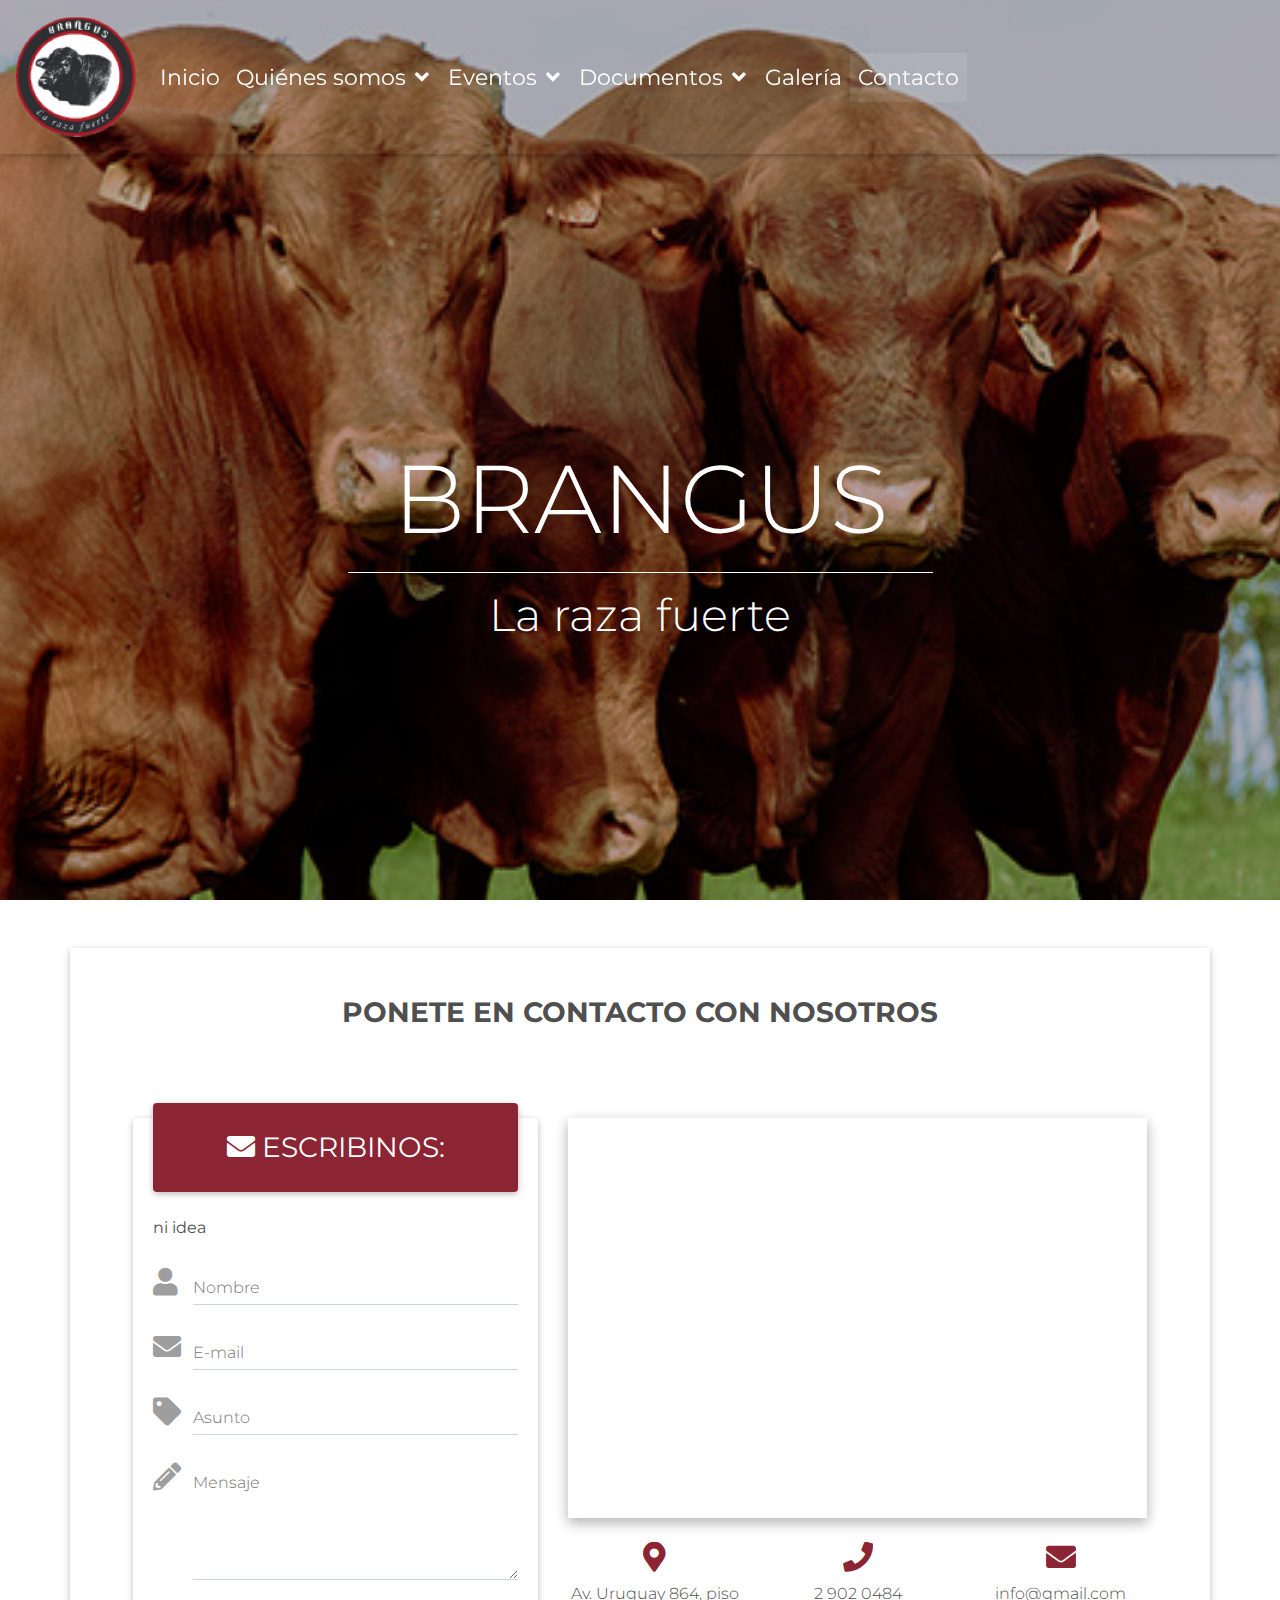
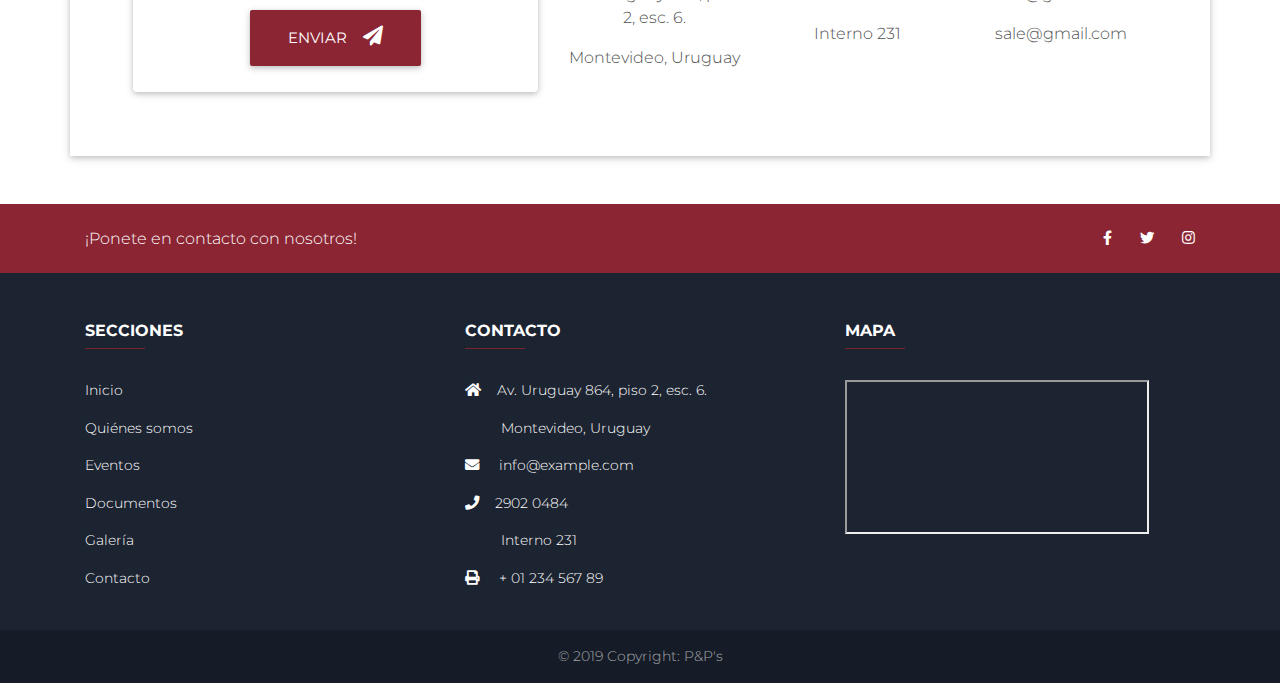
==== contact.html @ 7762d4b6 "hola no pude" ====
<!DOCTYPE html>
<html lang="en">

<head>
    <meta charset="utf-8">
    <meta name="viewport" content="width=device-width, initial-scale=1, shrink-to-fit=no">
    <meta http-equiv="x-ua-compatible" content="ie=edge">
    <link rel="shortcut icon" href="img/logo.png" />
    <title>Brangus | Contacto</title>

    <!-- Font Awesome -->
    <link rel="stylesheet" href="https://use.fontawesome.com/releases/v5.8.2/css/all.css">

    <!-- Bootstrap core CSS -->
    <link href="css/bootstrap.min.css" rel="stylesheet">

    <!-- Material Design Bootstrap -->
    <link href="css/mdb.min.css" rel="stylesheet">

    <!-- fonts -->
    <link
        href="https://fonts.googleapis.com/css?family=Montserrat:300,300i,400,400i,500,500i,600,600i,700,700i,800,800i,900,900i&display=swap"
        rel="stylesheet">

    <!-- Your custom styles (optional) -->
    <link href="css/style.css" rel="stylesheet">
</head>

<body style="font-family: 'Montserrat', sans-serif;">

    <!--Main Navigation-->
    <header>
        <nav class="navbar fixed-top navbar-expand-lg navbar-dark scrolling-navbar" style="font-size: 22px;">
            <a class="navbar-brand" href="index.html">
                <div id="logo-img" alt="Logo image"></div>
            </a>
            <button class="navbar-toggler first-button" type="button" data-toggle="collapse"
                data-target="#navbarSupportedContent" aria-controls="navbarSupportedContent" aria-expanded="false"
                aria-label="Toggle navigation">
                <div class="animated-icon1"><span></span><span></span><span></span></div>
            </button>

            <div class="collapse navbar-collapse" id="navbarSupportedContent">
                <ul class="navbar-nav mr-auto">
                    <li class="nav-item">
                        <a class="nav-link" href="index.html">Inicio<span class="sr-only">(current)</span></a>
                    </li>
                    <li class="nav-item dropdown mega-dropdown">
                        <a class="nav-link arrow-r" id="navbarDropdownMenuLink" data-toggle="dropdown"
                            aria-haspopup="false" aria-expanded="false">Quiénes somos
                            <i class="fas fa-angle-down rotate-icon"></i>
                        </a>
                        <div id="submenu" class="dropdown-menu dropdown-menu-left"
                            aria-labelledby="navbarDropdownMenuLink">
                            <a class="dropdown-item" href="nosotros.html#laraza">La raza</a>
                            <a class="dropdown-item" href="nosotros.html#directiva">Comisión directiva</a>
                            <a class="dropdown-item" href="nosotros.html#socios">Socios</a>
                        </div>
                    </li>
                    <li class="nav-item dropdown mega-dropdown">
                        <a class="nav-link arrow-r" id="navbarDropdownMenuLink" data-toggle="dropdown"
                            aria-haspopup="false" aria-expanded="false">Eventos
                            <i class="fas fa-angle-down rotate-icon"></i>
                        </a>
                        <div id="submenu" class="dropdown-menu dropdown-menu-left"
                            aria-labelledby="navbarDropdownMenuLink">
                            <a class="dropdown-item" href="eventos.html#exposiciones">Exposiciones</a>
                            <a class="dropdown-item" href="eventos.html#exposicionNacional">Exposición Nacional</a>
                            <a class="dropdown-item" href="eventos.html#expoPrado">Expo Prado</a>
                            <a class="dropdown-item" href="eventos.html#remates">Remates</a>
                        </div>
                    </li>
                    <li class="nav-item dropdown mega-dropdown">
                        <a class="nav-link arrow-r" id="navbarDropdownMenuLink" data-toggle="dropdown"
                            aria-haspopup="false" aria-expanded="false">Documentos
                            <i class="fas fa-angle-down rotate-icon"></i>
                        </a>
                        <div id="submenu" class="dropdown-menu dropdown-menu-left"
                            aria-labelledby="navbarDropdownMenuLink">
                            <a class="dropdown-item" href="documentos.html#reglamentos">Reglamentos</a>
                            <a class="dropdown-item" href="documentos.html#planillas">Planillas Deps</a>
                            <a class="dropdown-item" href="documentos.html#articulos">Artículos de interés</a>
                        </div>
                    </li>
                    <li class="nav-item">
                        <a class="nav-link" href="galeria.html">Galería</a>
                    </li>
                    <li class="nav-item active">
                        <a class="nav-link" href="contact.html#contacto">Contacto</a>
                    </li>

                </ul>
            </div>
        </nav>

        <div class="view intro-2">
            <div class="full-bg-img">
                <div class="mask rgba-black-light flex-center">
                    <div class="container text-center white-text wow fadeInUp">
                        <br><br><br><br><br><br><br><br>
                        <h2>Brangus</h2>
                        <hr class="hr-light col-md-6 col-sm-6 col-6">
                        <h3 id="contacto">La raza fuerte</h3>
                    </div>
                </div>
            </div>
        </div>

    </header>
    <!--Main Navigation-->

    <div class="container my-5 py-5 z-depth-1">


        <!--Section: Content-->
        <section class="mx-md-5 dark-grey-text">

            <!-- Section heading -->
            <h3 class="text-uppercase font-weight-bold text-center mb-4">Ponete en contacto con nosotros</h3>
            <!-- Section description -->
            <p class="text-center w-responsive mx-auto pb-5"></p>

            <!-- Grid row -->
            <div class="row">

                <!-- Grid column -->
                <div class="col-lg-5 mb-lg-0 pb-lg-3 mb-4">

                    <!-- Form with header -->
                    <div class="card">
                        <div class="card-body">
                            <!-- Header -->
                            <div class="text-uppercase card card-body form-header accent-1"
                                style="background-color: #8B2533; color: white; margin-top: -35px;">
                                <h3 class="mt-2 text-center"><i class="fas fa-envelope"></i> Escribinos:</h3>
                            </div>
                            <br>
                            <p class="dark-grey-text">ni idea</p>
                            <!-- Body -->
                            <div class="md-form">
                                <i class="fas fa-user prefix grey-text"></i>
                                <input type="text" id="form-name" class="form-control">
                                <label for="form-name">Nombre</label>
                            </div>
                            <div class="md-form">
                                <i class="fas fa-envelope prefix grey-text"></i>
                                <input type="text" id="form-email" class="form-control">
                                <label for="form-email">E-mail</label>
                            </div>
                            <div class="md-form">
                                <i class="fas fa-tag prefix grey-text"></i>
                                <input type="text" id="form-Subject" class="form-control">
                                <label for="form-Subject">Asunto</label>
                            </div>
                            <div class="md-form">
                                <i class="fas fa-pencil-alt prefix grey-text"></i>
                                <textarea id="form-text" class="form-control md-textarea" rows="3"></textarea>
                                <label for="form-text">Mensaje</label>
                            </div>
                            <div class="text-center">

                                <a class="btn-floating btn btn-lg" style="background-color:#8B2533; font-size:15px">
                                    Enviar &nbsp&nbsp
                                    <i class="far fa-paper-plane"
                                        style="color:white; font-size:20px; font-weight: bold;"></i>
                                </a>
                            </div>

                        </div>
                    </div>
                    <!-- Form with header -->

                </div>
                <!-- Grid column -->

                <!-- Grid column -->
                <div class="col-lg-7">

                    <!--Google map-->
                    <div id="map-container-section" class="z-depth-1-half map-container-section mb-4"
                        style="height: 400px">
                        <a href="https://www.google.com/maps/place/Av.+Uruguay+864,+11100+Montevideo,+Departamento+de+Montevideo/@-34.9049102,-56.2023009,16.29z/data=!4m5!3m4!1s0x959f802bf7f5c85b:0xbb21382328f0ac8!8m2!3d-34.9035909!4d-56.1980245"
                            target="_blank">
                            <div id="map-tile">
                                <iframe
                                    src="https://www.google.com/maps/embed?pb=!1m18!1m12!1m3!1d5359.724213477975!2d-56.20230094199984!3d-34.90491016484799!2m3!1f0!2f0!3f0!3m2!1i1024!2i768!4f13.1!3m3!1m2!1s0x959f802bf7f5c85b%3A0xbb21382328f0ac8!2sAv.%20Uruguay%20864%2C%2011100%20Montevideo%2C%20Departamento%20de%20Montevideo!5e0!3m2!1ses!2suy!4v1570246487944!5m2!1ses!2suy"
                                    frameborder="0" style="border:0" allowfullscreen></iframe>
                            </div>
                        </a>
                    </div>
                    <!-- Buttons-->
                    <div class="row text-center">
                        <div class="col-md-4">
                            <a href="https://www.google.com/maps/place/Av.+Uruguay+864,+11100+Montevideo,+Departamento+de+Montevideo/@-34.9049102,-56.2023009,16.29z/data=!4m5!3m4!1s0x959f802bf7f5c85b:0xbb21382328f0ac8!8m2!3d-34.9035909!4d-56.1980245"
                                target="_blank" class="btn-floating accent-1">
                                <i class="fas fa-map-marker-alt" style="color: #8B2533; font-size: 30px;"></i>
                            </a>
                            <p>Av. Uruguay 864, piso 2, esc. 6.</p>
                            <p class="mb-md-0">Montevideo, Uruguay</p>
                        </div>
                        <div class="col-md-4">
                            <a href="tel:2902 0484" class="btn-floating accent-1">
                                <i class="fas fa-phone" style="color: #8B2533; font-size: 30px;"></i>
                            </a>
                            <p>2 902 0484</p>
                            <p class="mb-md-0">Interno 231</p>
                        </div>
                        <div class="col-md-4">
                            <a class="btn-floating accent-1">
                                <i class="fas fa-envelope" style="color: #8B2533; font-size: 30px;"></i>
                            </a>
                            <p>info@gmail.com</p>
                            <p class="mb-0">sale@gmail.com</p>
                        </div>
                    </div>

                </div>
                <!-- Grid column -->

            </div>
            <!-- Grid row -->

        </section>
        <!--Section: Content-->


    </div>

    <!-- Footer -->
    <footer class="page-footer font-small unique-color-dark">

        <div style="background-color: #8B2533;">
            <div class="container">

                <!-- Grid row-->
                <div class="row py-4 d-flex align-items-center">

                    <!-- Grid column -->
                    <div class="col-md-6 col-lg-5 text-center text-md-left mb-4 mb-md-0">
                        <h6 class="mb-0">¡Ponete en contacto con nosotros!</h6>
                    </div>
                    <!-- Grid column -->

                    <!-- Grid column -->
                    <div class="col-md-6 col-lg-7 text-center text-md-right">
                        <!-- Facebook -->
                        <a class="fb-ic" href="https://www.facebook.com/brangusuruguay/" target="_blank">
                            <i class="fab fa-facebook-f white-text mr-4"> </i>
                        </a>
                        <!-- Twitter -->
                        <a class="tw-ic" href="https://twitter.com/brangusuruguay?lang=es" target="_blank">
                            <i class="fab fa-twitter white-text mr-4"> </i>
                        </a>
                        <!--Instagram-->
                        <a class="ins-ic" href="https://www.instagram.com/brangusuruguay/?hl=es-la" target="_blank">
                            <i class="fab fa-instagram white-text"> </i>
                        </a>
                    </div>
                    <!-- Grid column -->

                </div>
                <!-- Grid row-->

            </div>
        </div>

        <!-- Footer Links -->
        <div class=" links container text-center text-md-left mt-5">

            <!-- Grid row -->
            <div class="row mt-3">

                <!-- Grid column -->
                <div class="col-md-4 col-lg-4 col-xl-4 mx-auto mb-4">

                    <!-- Links -->
                    <h6 class="text-uppercase font-weight-bold">Secciones</h6>
                    <hr class="accent-2 mb-4 mt-0 d-inline-block mx-auto" style="width: 60px;">
                    <p>
                        <a href="index.html">Inicio</a>
                    </p>
                    <p>
                        <a href="nosotros.html">Quiénes somos</a>
                    </p>
                    <p>
                        <a href="eventos.html">Eventos</a>
                    </p>
                    <p>
                        <a href="documentos.html">Documentos</a>
                    </p>
                    <p>
                        <a href="galeria.html">Galería</a>
                    </p>
                    <p>
                        <a href="contact.html#contacto">Contacto</a>
                    </p>

                </div>
                <!-- Grid column -->

                <!-- Grid column -->
                <div class="col-md-4 col-lg-4 col-xl-4 mx-auto mb-md-0 mb-4">

                    <!-- Links -->
                    <h6 class="text-uppercase font-weight-bold">Contacto</h6>
                    <hr class="accent-2 mb-4 mt-0 d-inline-block mx-auto" style="width: 60px; ">
                    <p>
                        <i class="fas fa-home mr-3"></i>Av. Uruguay 864, piso 2, esc. 6. </p>
                    <p>
                        &nbsp&nbsp&nbsp&nbsp&nbsp&nbsp&nbsp&nbsp Montevideo, Uruguay
                    </p>
                    <p>
                        <i class="fas fa-envelope mr-3"></i> info@example.com</p>
                    <p>
                        <a href="tel:2902 0484">
                            <i class="fas fa-phone mr-3"></i><span>2902 0484</span>
                        </a>
                    </p>
                    <p>
                        &nbsp&nbsp&nbsp&nbsp&nbsp&nbsp&nbsp&nbsp Interno 231
                    </p>
                    <p>
                        <i class="fas fa-print mr-3"></i> + 01 234 567 89</p>

                </div>
                <!-- Grid column -->

                <!-- Grid column -->
                <div class="col-md-4 col-lg-4 col-xl-4 mx-auto mb-4">

                    <!-- Links -->
                    <h6 class="text-uppercase font-weight-bold">Mapa</h6>
                    <hr class="accent-2 mb-4 mt-0 d-inline-block mx-auto" style="width: 60px;">
                    <a href="https://www.google.com/maps/place/Av.+Uruguay+864,+11100+Montevideo,+Departamento+de+Montevideo/@-34.9049102,-56.2023009,16.29z/data=!4m5!3m4!1s0x959f802bf7f5c85b:0xbb21382328f0ac8!8m2!3d-34.9035909!4d-56.1980245"
                        target="_blank">
                        <div id="map-tile">
                            <iframe
                                src="https://www.google.com/maps/embed?pb=!1m18!1m12!1m3!1d5359.724213477975!2d-56.20230094199984!3d-34.90491016484799!2m3!1f0!2f0!3f0!3m2!1i1024!2i768!4f13.1!3m3!1m2!1s0x959f802bf7f5c85b%3A0xbb21382328f0ac8!2sAv.%20Uruguay%20864%2C%2011100%20Montevideo%2C%20Departamento%20de%20Montevideo!5e0!3m2!1ses!2suy!4v1570246487944!5m2!1ses!2suy"></iframe>
                        </div>
                    </a>

                </div>
                <!-- Grid column -->

            </div>
            <!-- Grid row -->

        </div>
        <!-- Footer Links -->

        <!-- Copyright -->
        <div class="footer-copyright text-center py-3">© 2019 Copyright: P&P's</div>
        <!-- Copyright -->

    </footer>
    <!-- Footer -->

    <!-- SCRIPTS -->
    <!-- JQuery -->
    <script type="text/javascript" src="js/jquery-3.4.1.min.js"></script>
    <!-- Bootstrap tooltips -->
    <script type="text/javascript" src="js/popper.min.js"></script>
    <!-- Bootstrap core JavaScript -->
    <script type="text/javascript" src="js/bootstrap.min.js"></script>
    <!-- MDB core JavaScript -->
    <script type="text/javascript" src="js/mdb.min.js"></script>
    <!-- custom script -->
    <script src="js/script.js"></script>
</body>

</html>
---- css/style.css ----
html, body, header, .view {
    height: 100%;
}

/* navbar */

body {
    font-family: 'Montserrat', sans-serif;
}

#nav {
    padding-right: 0cm !important;
    
}

.navbar-nav {
    font-weight: 400;
    padding-right: 0cm !important;
}

#logo-img {
    background: url('../img/logo.png');
    width: 120px;
    height: 120px;
    margin: 0px 0px 0px 0;
}

.navbar .dropdown-menu a {
    color: #e3f2fd;
    font-weight: 400;
}

.navbar, .dropdown-menu {
    background-color: transparent;
}

.top-nav-collapse {
    background-color: #8B2533;
    padding-right: 0cm !important;
}

.top-nav-collapse #logo-img {
    background: url('../img/logo-sm.png');
    width: 50px;
    height: 50px;
    margin: 0px 0px 0px 0;
}

.top-nav-collapse #submenu {
    background-color: #8B2533;
}

.dropdown-item:focus, .dropdown-item:hover {
    background-color: rgba(255, 255, 255, .1) !important;
    font-weight: 600;
}

.dropdown:hover .dropdown-menu {
    display: block;
    background-color: rgba(255, 255, 255, .1);
    font-weight: 600;
}

.navbar-nav>.nav-item>a:hover {
    background-color: rgba(255, 255, 255, .1);
    font-weight: 600;
}

.collapse {
    font-size-adjust: unset;
}

@media only screen and (max-width: 768px) {
    .navbar, .dropdown-menu, .dropdown-item {
        background-color: #8B2533;
    }
    .dropdown:hover .dropdown-menu {
        display: contents;
    }
}

/*  navbar  */

/* Foto */

.container>h2 {
    font-size: 7.5vw;
    text-transform: uppercase;
}

.container>h3 {
    font-size: 3.5vw;
}

.intro-2 {
    background: url("../img/portada1.jpg")no-repeat top center;
    background-size: cover;
    -webkit-background-size: cover;
    -moz-background-size: cover;
    -o-background-size: cover;
    background-size: cover;
}

/* toggle menu button */

.animated-icon1 {
    width: 30px;
    height: 20px;
    position: relative;
    margin: 0px;
    -webkit-transform: rotate(0deg);
    -moz-transform: rotate(0deg);
    -o-transform: rotate(0deg);
    transform: rotate(0deg);
    -webkit-transition: .5s ease-in-out;
    -moz-transition: .5s ease-in-out;
    -o-transition: .5s ease-in-out;
    transition: .5s ease-in-out;
    cursor: pointer;
}

.animated-icon1 span {
    display: block;
    position: absolute;
    height: 3px;
    width: 100%;
    border-radius: 9px;
    opacity: 1;
    left: 0;
    -webkit-transform: rotate(0deg);
    -moz-transform: rotate(0deg);
    -o-transform: rotate(0deg);
    transform: rotate(0deg);
    -webkit-transition: .25s ease-in-out;
    -moz-transition: .25s ease-in-out;
    -o-transition: .25s ease-in-out;
    transition: .25s ease-in-out;
}

.animated-icon1 span {
    background: #e3f2fd;
}

.animated-icon1 span:nth-child(1) {
    top: 0px;
}

.animated-icon1 span:nth-child(2) {
    top: 10px;
}

.animated-icon1 span:nth-child(3) {
    top: 20px;
}

.animated-icon1.open span:nth-child(1) {
    top: 11px;
    -webkit-transform: rotate(135deg);
    -moz-transform: rotate(135deg);
    -o-transform: rotate(135deg);
    transform: rotate(135deg);
}

.animated-icon1.open span:nth-child(2) {
    opacity: 0;
    left: -60px;
}

.animated-icon1.open span:nth-child(3) {
    top: 11px;
    -webkit-transform: rotate(-135deg);
    -moz-transform: rotate(-135deg);
    -o-transform: rotate(-135deg);
    transform: rotate(-135deg);
}

/* toggle menu button */

/* footer */

footer hr {
    background-color: #8B2533;
}

/* footer */

/* contact */

.map-container-section {
    overflow: hidden;
    padding-bottom: 56.25%;
    position: relative;
    height: 0;
}

.map-container-section iframe {
    left: 0;
    top: 0;
    height: 100%;
    width: 100%;
    position: absolute;
}

.md-form textarea.md-textarea:focus, .md-form input:focus {
    border-bottom: 1px solid #8B2533 !important;
    box-shadow: 0 1px 0 0 #8B2533 !important;
}

.md-form textarea.md-textarea:focus+label, .md-form input:focus+label {
    color: #8B2533 !important;
}

/* contact */

/* la raza */

#laraza h5 {
    color: #8B2533;
    margin-top: 10px;
    margin-left: 10px;
    margin-bottom: 15px !important;
    margin-right: 10px;
}

#laraza .card {
    text-align: left;
}

.rotate1, .rotate2, .rotate3, .rotate4, .rotate5, .rotate6, .rotate7, .rotate8, .rotate9, .rotate10, .rotate11, .rotate12 {
    -moz-transition: all .3s linear;
    -webkit-transition: all .3s linear;
    transition: all .3s linear;
}

.rotate1.down, .rotate2.down, .rotate3.down, .rotate4.down, .rotate5.down, .rotate6.down, .rotate7.down, .rotate8.down, .rotate9.down, .rotate10.down, .rotate11.down, .rotate12.down {
    -moz-transform: rotate(180deg);
    -webkit-transform: rotate(180deg);
    transform: rotate(180deg);
}

/* la raza */

/* Reglamentos */

.btn-circle {
    width: 45px;
    height: 45px;
    line-height: 45px;
    text-align: center;
    padding: 0;
    border-radius: 50%;
}

.btn-circle i {
    position: relative;
    top: -1px;
}

.btn-circle-sm {
    width: 35px;
    height: 35px;
    line-height: 35px;
    font-size: 0.9rem;
}

.btn-circle-lg {
    width: 55px;
    height: 55px;
    line-height: 55px;
    font-size: 1.1rem;
}

.btn-circle-xl {
    background-color: #8B2533;
    width: 100px;
    height: 100px;
    line-height: 100px;
    font-size: 3.6rem;
}

/* Reglamentos */

/* tabla socios */

table.dataTable thead .sorting:after, table.dataTable thead .sorting:before, table.dataTable thead .sorting_asc:after, table.dataTable thead .sorting_asc:before, table.dataTable thead .sorting_asc_disabled:after, table.dataTable thead .sorting_asc_disabled:before, table.dataTable thead .sorting_desc:after, table.dataTable thead .sorting_desc:before, table.dataTable thead .sorting_desc_disabled:after, table.dataTable thead .sorting_desc_disabled:before {
    bottom: .5em;
}

.pagination .page-item.active .page-link {
    background-color: #8B2533 !important;
}

/* tabla socios  */

.blog .carousel-indicators {
    left: 0;
    top: auto;
    bottom: 0px;
}

/* The colour of the indicators */

.blog .carousel-indicators li {
    background: rgba(134, 87, 93, 0.5);;
    border-radius: 50%;
    width: 8px;
    height: 8px;
}

.blog .carousel-indicators .active {
    background: rgba(139, 37, 51, 0.7);
}
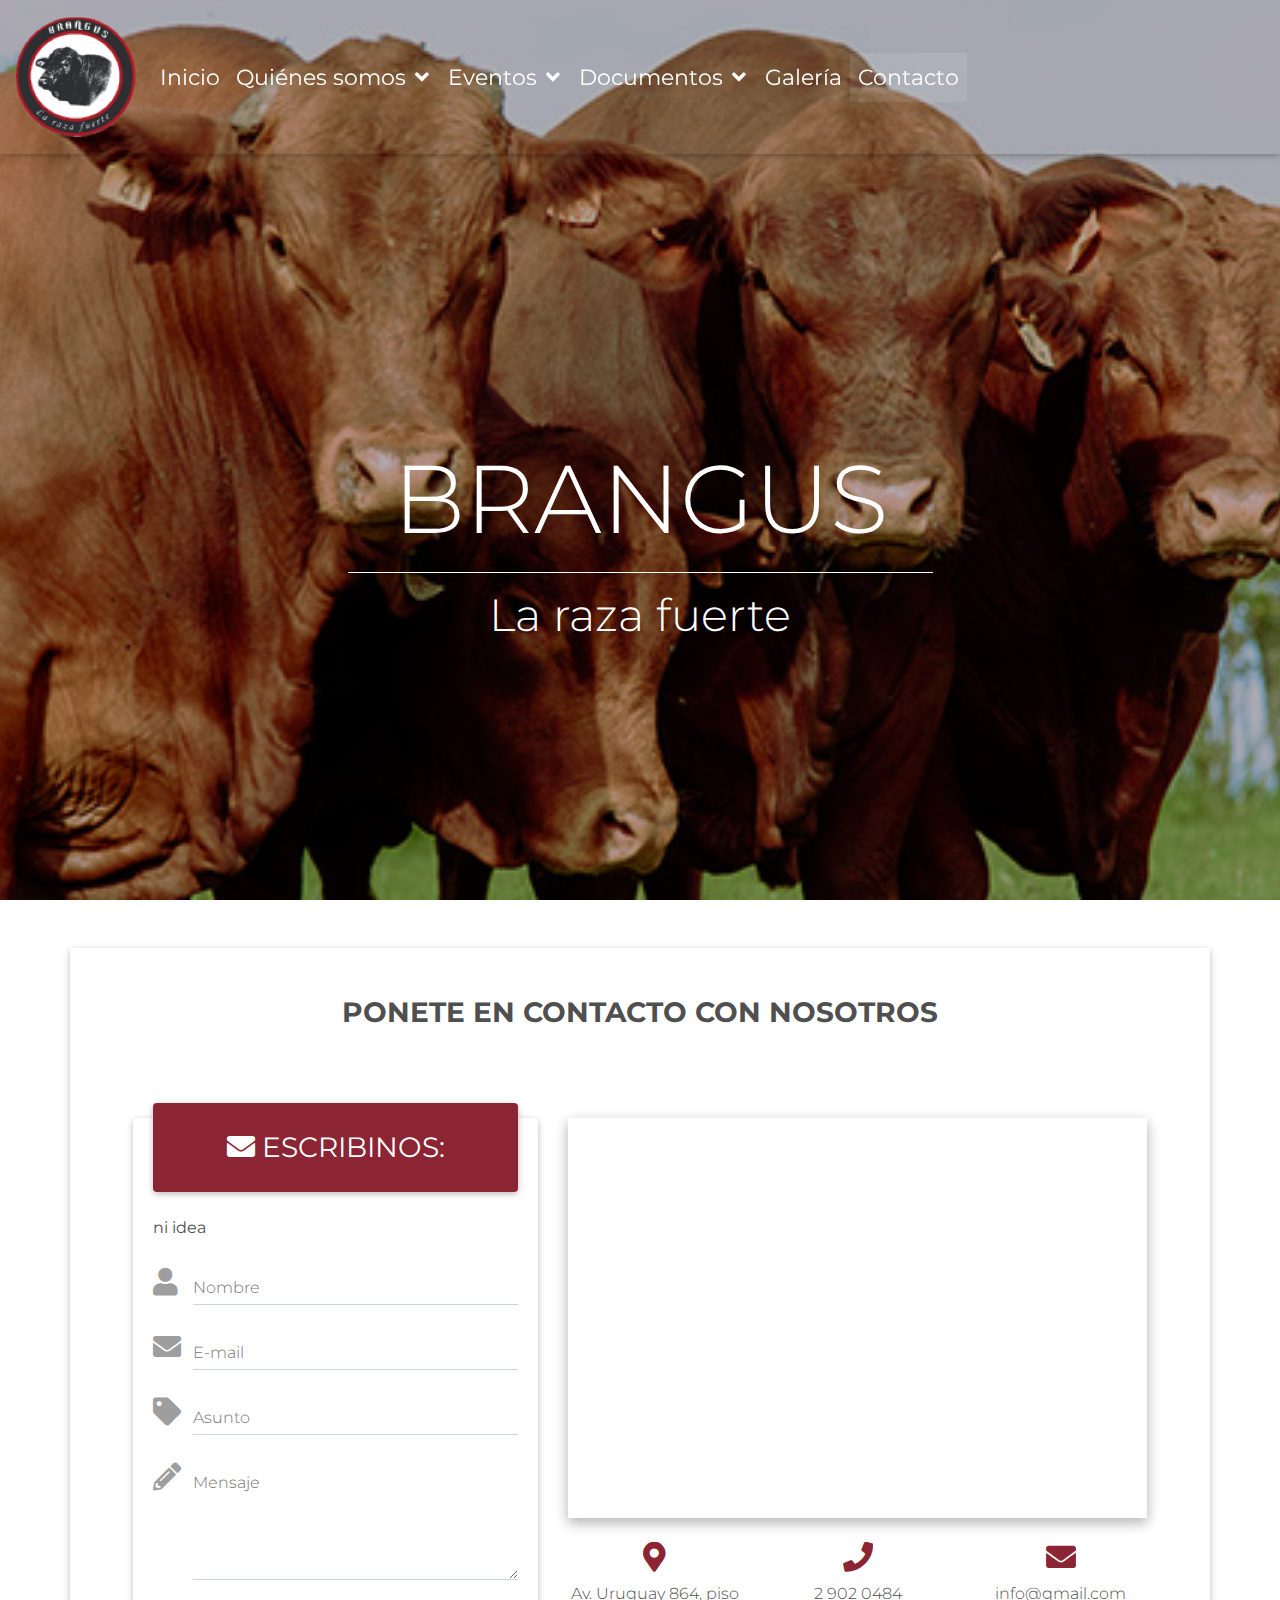
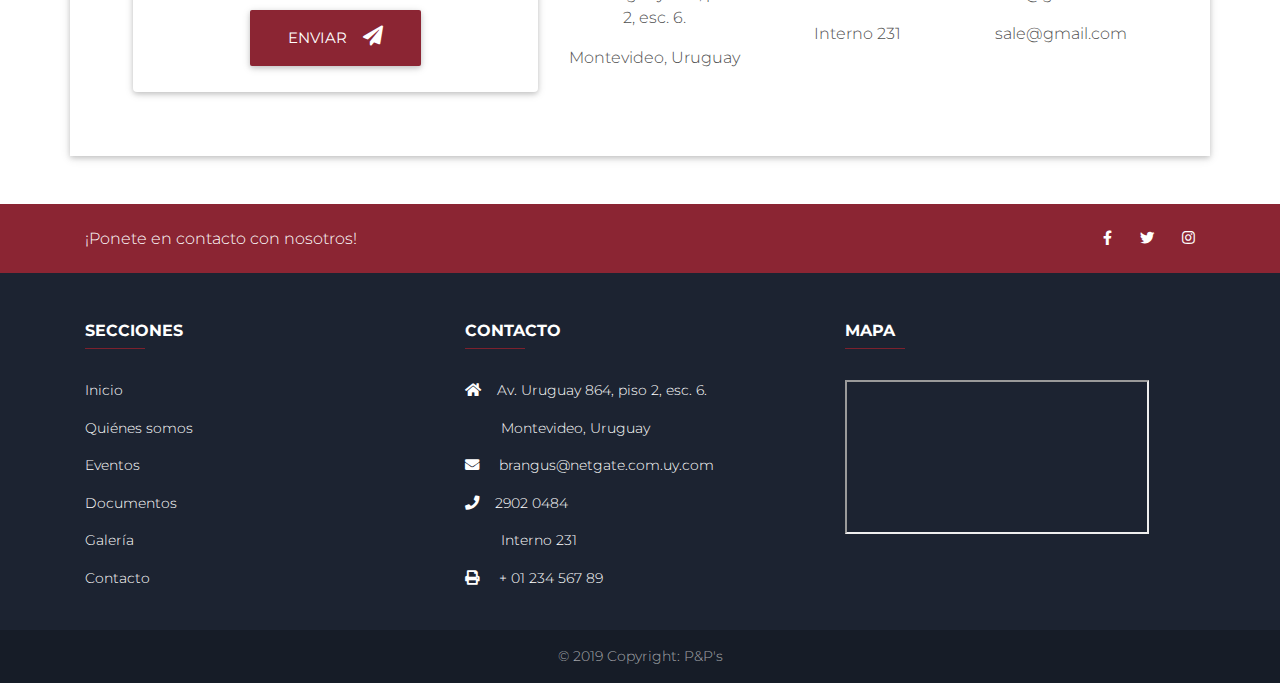
==== commit 1bfb356d: "lista de socios, mail y sponsors" ====
--- a/contact.html
+++ b/contact.html
@@ -310,7 +310,7 @@
                         &nbsp&nbsp&nbsp&nbsp&nbsp&nbsp&nbsp&nbsp Montevideo, Uruguay
                     </p>
                     <p>
-                        <i class="fas fa-envelope mr-3"></i> info@example.com</p>
+                        <i class="fas fa-envelope mr-3"></i> brangus@netgate.com.uy.com</p>
                     <p>
                         <a href="tel:2902 0484">
                             <i class="fas fa-phone mr-3"></i><span>2902 0484</span>
--- a/css/style.css
+++ b/css/style.css
@@ -10,7 +10,6 @@
 
 #nav {
     padding-right: 0cm !important;
-    
 }
 
 .navbar-nav {
@@ -301,7 +300,8 @@
 /* The colour of the indicators */
 
 .blog .carousel-indicators li {
-    background: rgba(134, 87, 93, 0.5);;
+    background: rgba(134, 87, 93, 0.5);
+    ;
     border-radius: 50%;
     width: 8px;
     height: 8px;
@@ -309,4 +309,23 @@
 
 .blog .carousel-indicators .active {
     background: rgba(139, 37, 51, 0.7);
-}+}
+
+/* .carousel-indicators {
+    align-content: center !important;
+    margin-right: 100px;
+} */
+
+.controles {
+    padding-top: 10px !important;
+}
+
+.controles li {
+    display: inline !important;
+    cursor: pointer !important;
+    /* opacity: .5 !important; */
+}
+
+/* .controles .active {
+    opacity: 1 !important;
+} */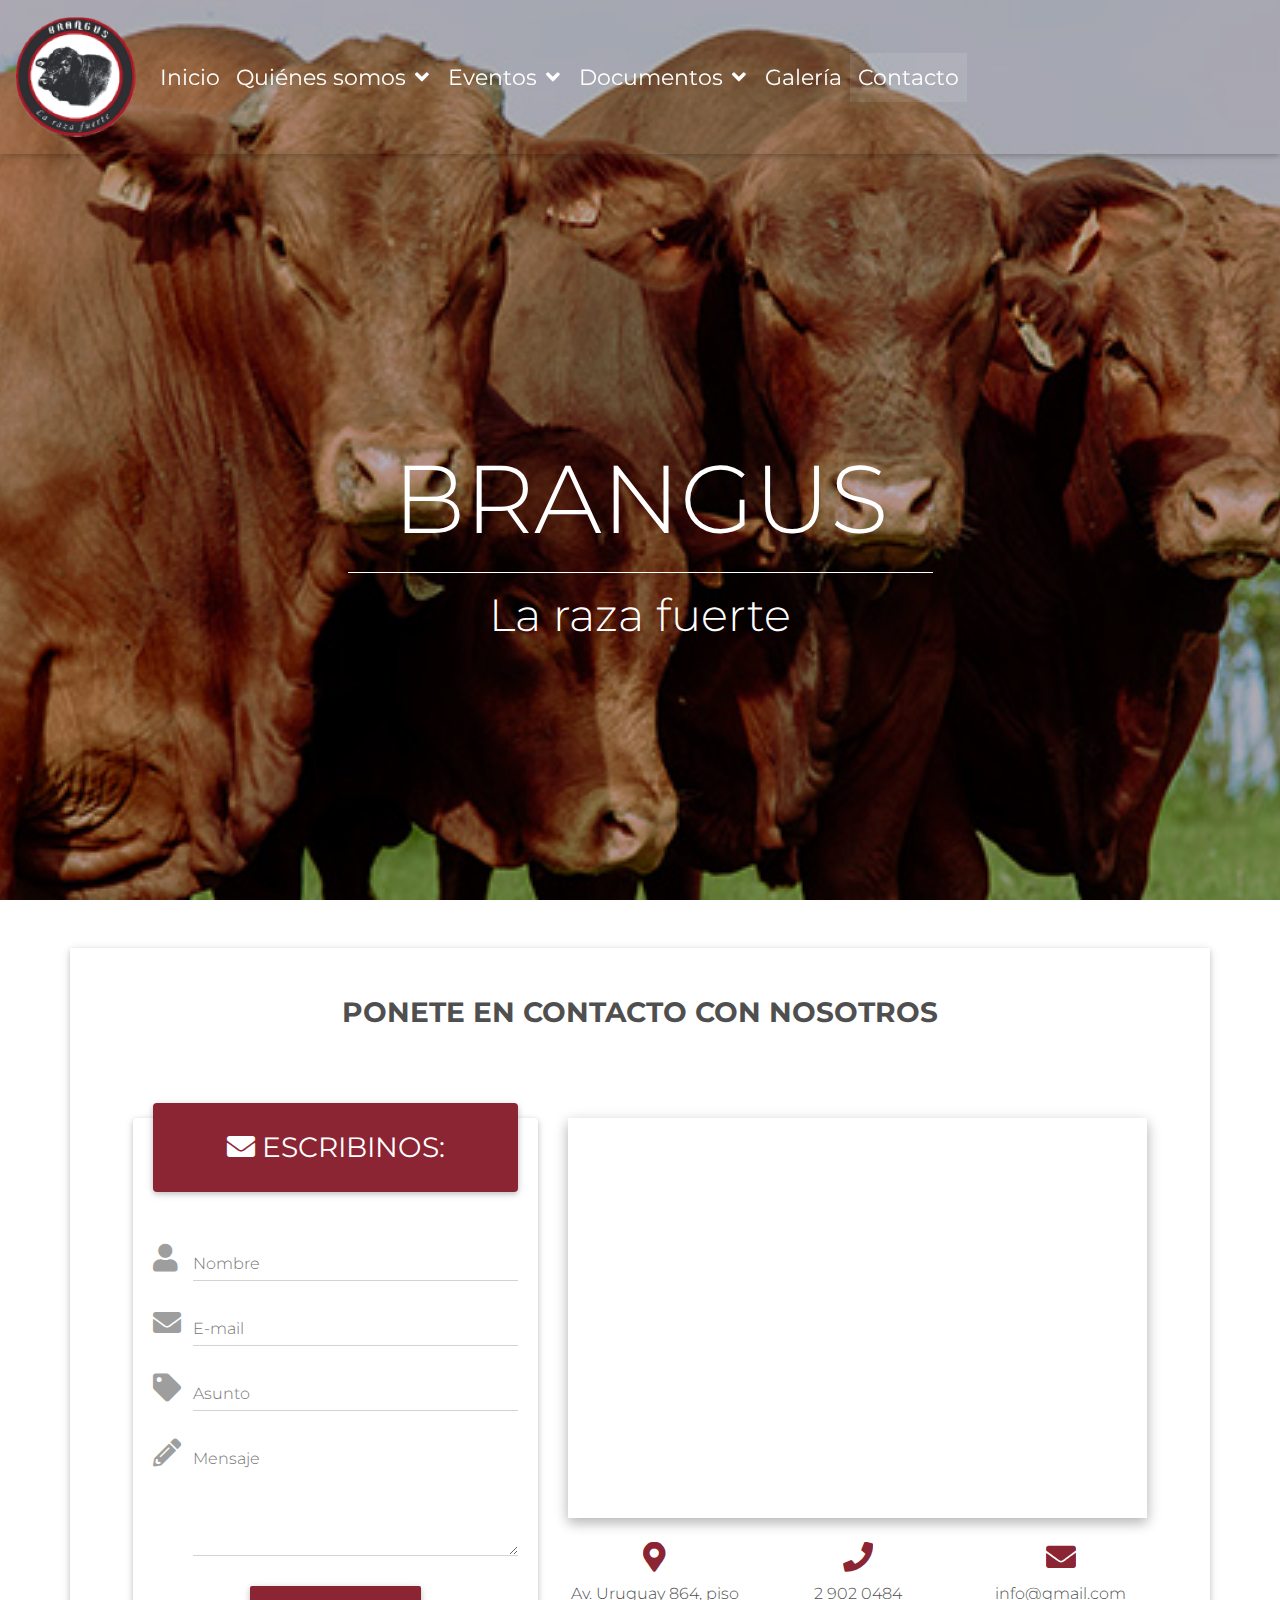
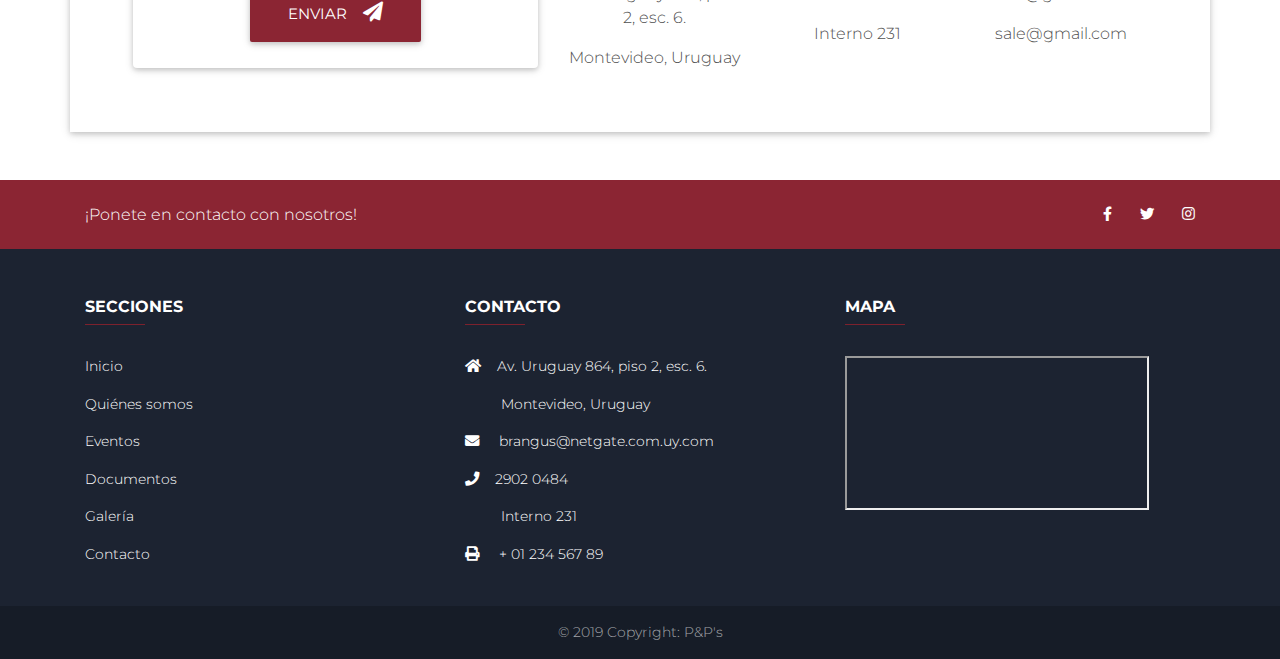
==== commit 79384f04: "mail" ====
--- a/contact.html
+++ b/contact.html
@@ -1,8 +1,8 @@
 <!DOCTYPE html>
 <html lang="en">
 
-<head>
-    <meta charset="utf-8">
+<head><meta http-equiv="Content-Type" content="text/html; charset=utf-8">
+    
     <meta name="viewport" content="width=device-width, initial-scale=1, shrink-to-fit=no">
     <meta http-equiv="x-ua-compatible" content="ie=edge">
     <link rel="shortcut icon" href="img/logo.png" />
@@ -29,7 +29,7 @@
 <body style="font-family: 'Montserrat', sans-serif;">
 
     <!--Main Navigation-->
-    <header>
+    <header id="top">
         <nav class="navbar fixed-top navbar-expand-lg navbar-dark scrolling-navbar" style="font-size: 22px;">
             <a class="navbar-brand" href="index.html">
                 <div id="logo-img" alt="Logo image"></div>
@@ -64,9 +64,9 @@
                         </a>
                         <div id="submenu" class="dropdown-menu dropdown-menu-left"
                             aria-labelledby="navbarDropdownMenuLink">
-                            <a class="dropdown-item" href="eventos.html#exposiciones">Exposiciones</a>
-                            <a class="dropdown-item" href="eventos.html#exposicionNacional">Exposición Nacional</a>
                             <a class="dropdown-item" href="eventos.html#expoPrado">Expo Prado</a>
+                            <a class="dropdown-item" href="eventos.html#expoNacional">Exposición Nacional</a>
+                            <a class="dropdown-item" href="eventos.html#expos">Exposiciones</a>
                             <a class="dropdown-item" href="eventos.html#remates">Remates</a>
                         </div>
                     </li>
@@ -127,6 +127,7 @@
                 <div class="col-lg-5 mb-lg-0 pb-lg-3 mb-4">
 
                     <!-- Form with header -->
+                <form action="EnviarEmail.php" method="POST">
                     <div class="card">
                         <div class="card-body">
                             <!-- Header -->
@@ -135,39 +136,41 @@
                                 <h3 class="mt-2 text-center"><i class="fas fa-envelope"></i> Escribinos:</h3>
                             </div>
                             <br>
-                            <p class="dark-grey-text">ni idea</p>
+                            <p class="dark-grey-text"></p>
                             <!-- Body -->
                             <div class="md-form">
                                 <i class="fas fa-user prefix grey-text"></i>
-                                <input type="text" id="form-name" class="form-control">
+                                <input type="text" id="form-name" name="form-name" class="form-control">
                                 <label for="form-name">Nombre</label>
                             </div>
                             <div class="md-form">
                                 <i class="fas fa-envelope prefix grey-text"></i>
-                                <input type="text" id="form-email" class="form-control">
+                                <input type="text" id="form-email" name="form-email" class="form-control">
                                 <label for="form-email">E-mail</label>
                             </div>
                             <div class="md-form">
                                 <i class="fas fa-tag prefix grey-text"></i>
-                                <input type="text" id="form-Subject" class="form-control">
+                                <input type="text" id="form-Subject"  name="form-Subject" class="form-control">
                                 <label for="form-Subject">Asunto</label>
                             </div>
                             <div class="md-form">
                                 <i class="fas fa-pencil-alt prefix grey-text"></i>
-                                <textarea id="form-text" class="form-control md-textarea" rows="3"></textarea>
+                                <textarea id="form-text" name="form-text" class="form-control md-textarea" rows="3"></textarea>
                                 <label for="form-text">Mensaje</label>
                             </div>
                             <div class="text-center">
 
-                                <a class="btn-floating btn btn-lg" style="background-color:#8B2533; font-size:15px">
+                                <button class="btn-floating btn btn-lg" style="background-color:#8B2533; font-size:15px; color:#fff" type="submit">
                                     Enviar &nbsp&nbsp
                                     <i class="far fa-paper-plane"
                                         style="color:white; font-size:20px; font-weight: bold;"></i>
-                                </a>
-                            </div>
-
-                        </div>
-                    </div>
+                                </button>
+                            </div>
+                            
+
+                        </div>
+                    </div>
+                </form>
                     <!-- Form with header -->
 
                 </div>
@@ -225,6 +228,10 @@
 
 
     </div>
+
+    <a href="#top" id="return-to-top" style="justify-content: center; justify-items: center;">
+        <i class="fas fa-chevron-up"></i>
+    </a>
 
     <!-- Footer -->
     <footer class="page-footer font-small unique-color-dark">
--- a/css/style.css
+++ b/css/style.css
@@ -316,6 +316,7 @@
     margin-right: 100px;
 } */
 
+
 .controles {
     padding-top: 10px !important;
 }
@@ -323,9 +324,109 @@
 .controles li {
     display: inline !important;
     cursor: pointer !important;
-    /* opacity: .5 !important; */
-}
-
-/* .controles .active {
-    opacity: 1 !important;
-} */+}
+
+.carousel-item {
+    justify-content: center !important;
+    justify-items: center !important;
+    display: flex !important;
+}
+
+.controles>li>img {
+    margin-right: 5px;
+    margin-bottom: 5px;
+}
+
+/* fotos en grid */
+.d-grid {
+    display: grid;
+    grid-template-columns: repeat(2, 1fr);
+    grid-auto-rows: 115px;
+    grid-gap: 7px;
+}
+
+.item {
+    position: relative;
+}
+
+.item:nth-child(1) {
+    grid-column: 1 / 2;
+    grid-row: 1 / 4;
+}
+
+.item:nth-child(2) {
+    grid-column: 2;
+    grid-row: 1 / 2;
+}
+
+.item:nth-child(3) {
+    grid-column: 2;
+    grid-row: 2 / 4;
+}
+
+.item a {
+    position: absolute;
+    left: 0;
+    right: 0;
+    bottom: 0;
+    top: 0;
+    overflow: hidden;
+}
+
+.item img {
+    height: 100%;
+    width: 100%;
+    object-fit: cover;
+}
+
+figure {
+    margin: 0cm 0cm 0cm 0cm;
+}
+/* fotos en grid */
+
+/* back to top */
+#return-to-top {
+    position: fixed;
+    bottom: 20px;
+    right: 20px;
+    background: rgb(0, 0, 0);
+    background:rgba(139, 37, 51, 0.7);
+    width: 50px;
+    height: 50px;
+    display: block;
+    text-decoration: none;
+    -webkit-border-radius: 35px;
+    -moz-border-radius: 35px;
+    border-radius: 35px;
+    display: none;
+    -webkit-transition: all 0.3s linear;
+    -moz-transition: all 0.3s ease;
+    -ms-transition: all 0.3s ease;
+    -o-transition: all 0.3s ease;
+    transition: all 0.3s ease;
+}
+#return-to-top i {
+    color: #fff;
+    margin: 0;
+    position: relative;
+    left: 16px;
+    top: 13px;
+    font-size: 19px;
+    -webkit-transition: all 0.3s ease;
+    -moz-transition: all 0.3s ease;
+    -ms-transition: all 0.3s ease;
+    -o-transition: all 0.3s ease;
+    transition: all 0.3s ease;
+}
+#return-to-top:hover {
+    background: rgba(139, 37, 51, 0.9);
+}
+#return-to-top:hover i {
+    color: #fff;
+    top: 5px;
+}
+/* back to top */
+
+#sponsors a:hover {
+    cursor: pointer;
+}
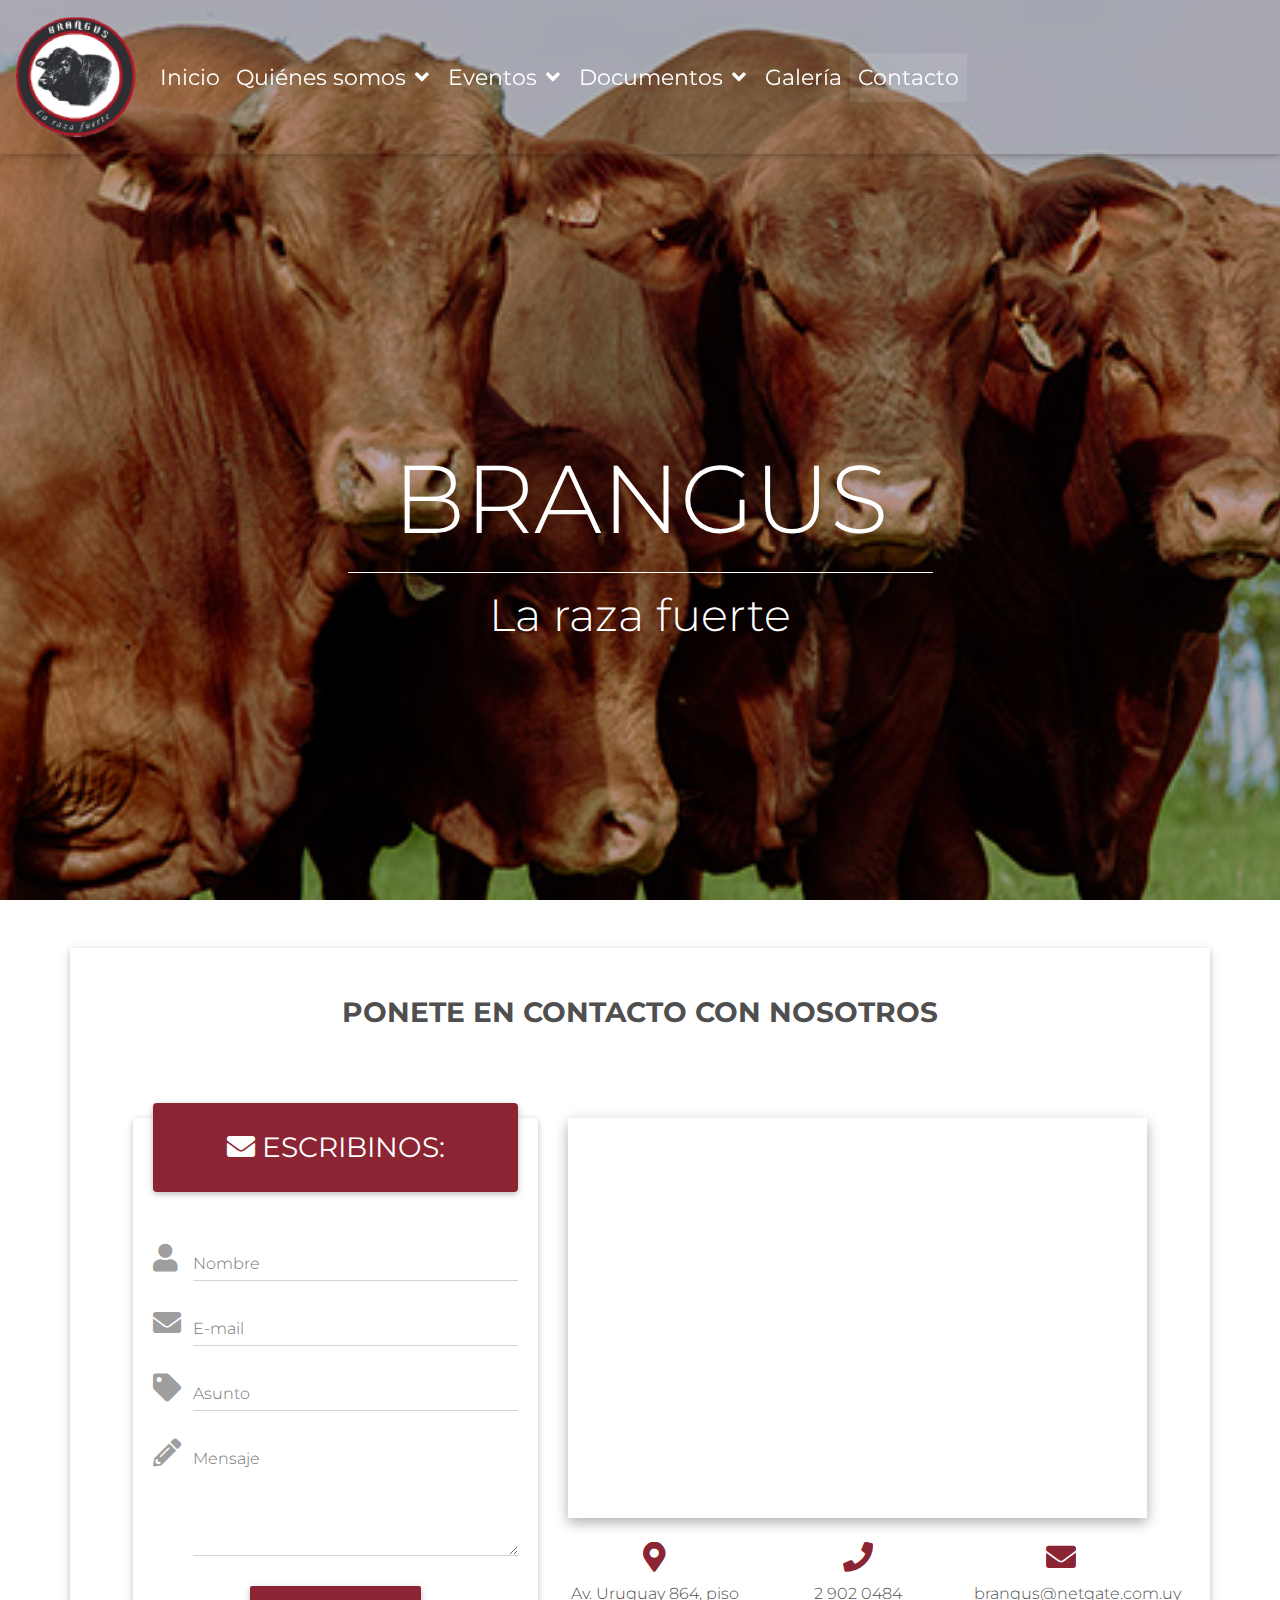
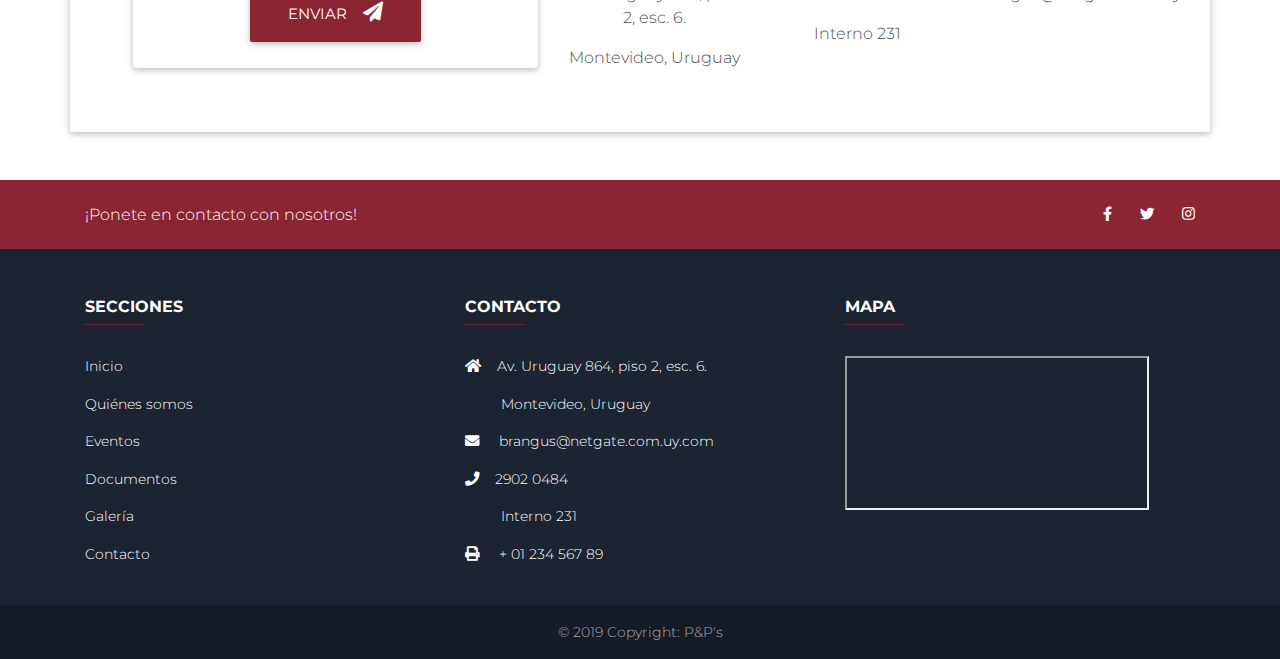
==== commit 5c49c451: "cosas" ====
--- a/contact.html
+++ b/contact.html
@@ -83,7 +83,7 @@
                         </div>
                     </li>
                     <li class="nav-item">
-                        <a class="nav-link" href="galeria.html">Galería</a>
+                        <a class="nav-link" href="galeria.html#nacional2019">Galería</a>
                     </li>
                     <li class="nav-item active">
                         <a class="nav-link" href="contact.html#contacto">Contacto</a>
@@ -212,8 +212,7 @@
                             <a class="btn-floating accent-1">
                                 <i class="fas fa-envelope" style="color: #8B2533; font-size: 30px;"></i>
                             </a>
-                            <p>info@gmail.com</p>
-                            <p class="mb-0">sale@gmail.com</p>
+                            <p>brangus@netgate.com.uy</p>
                         </div>
                     </div>
 
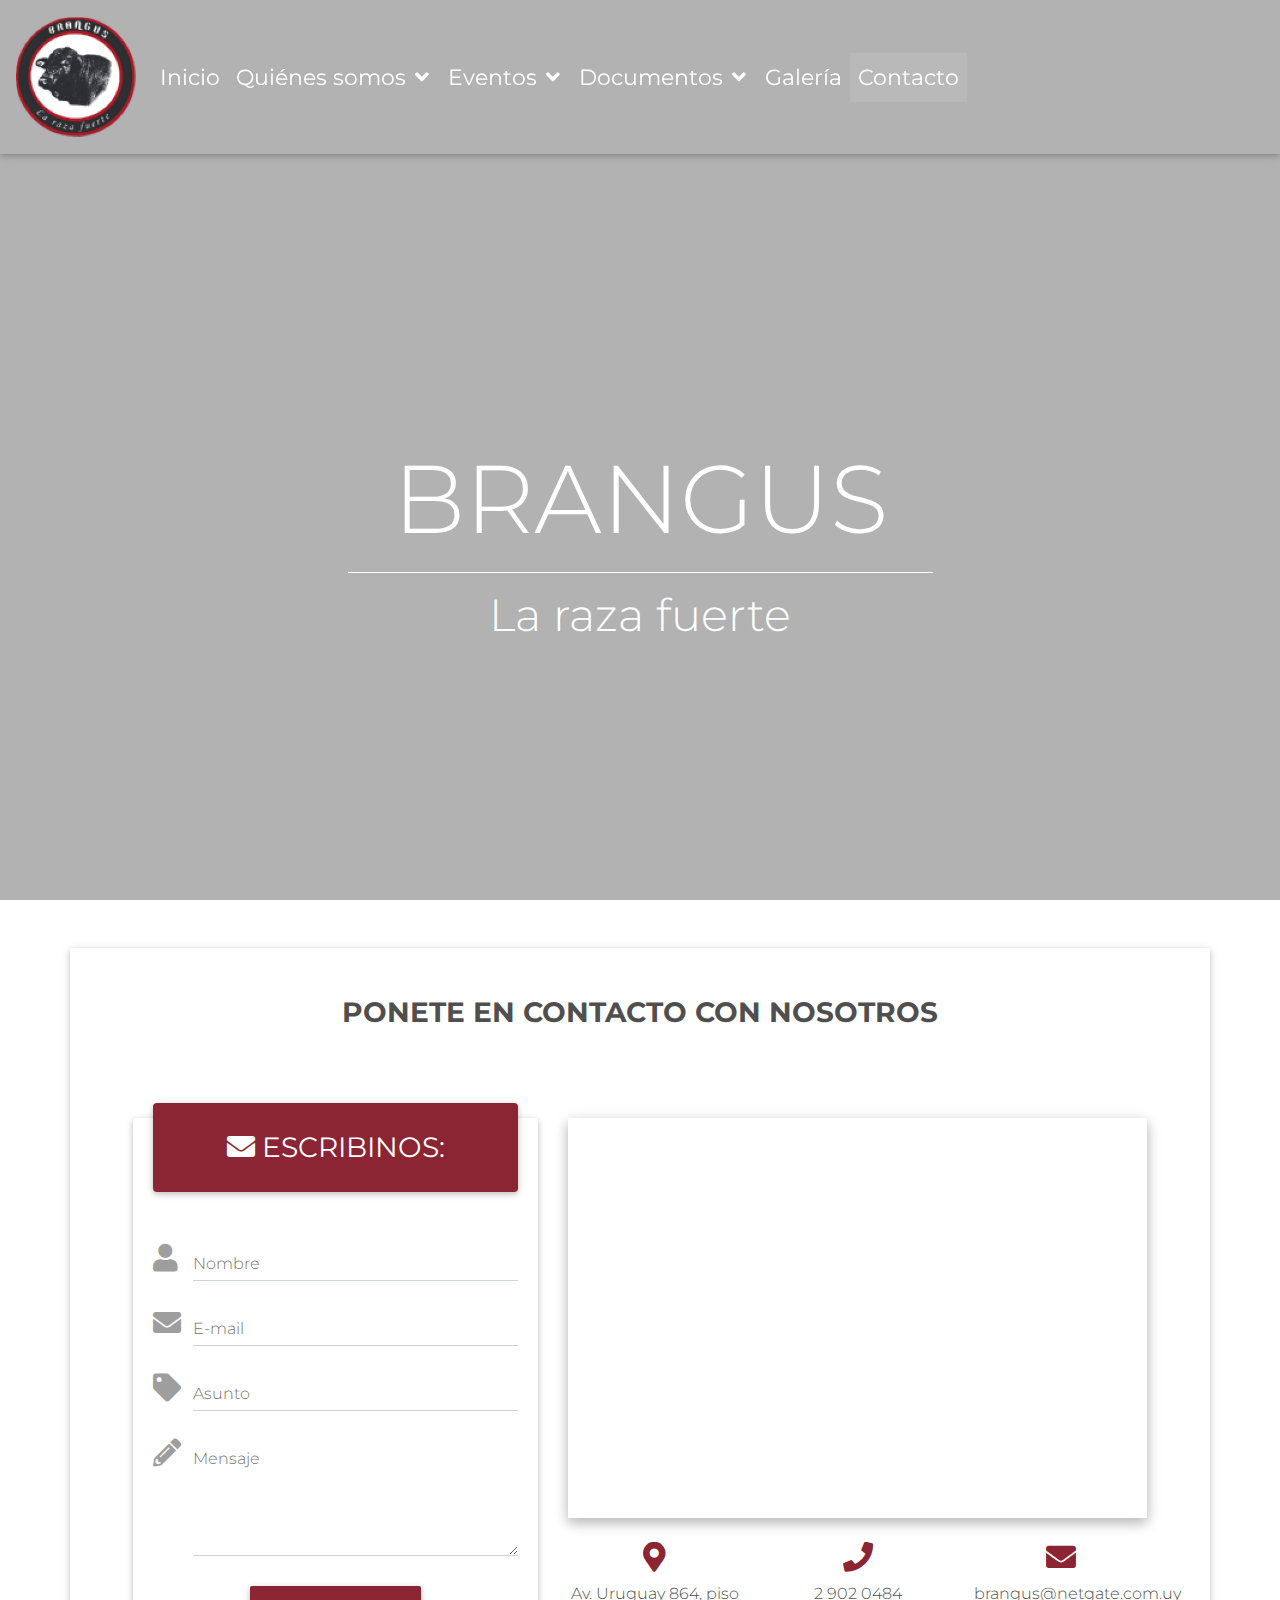
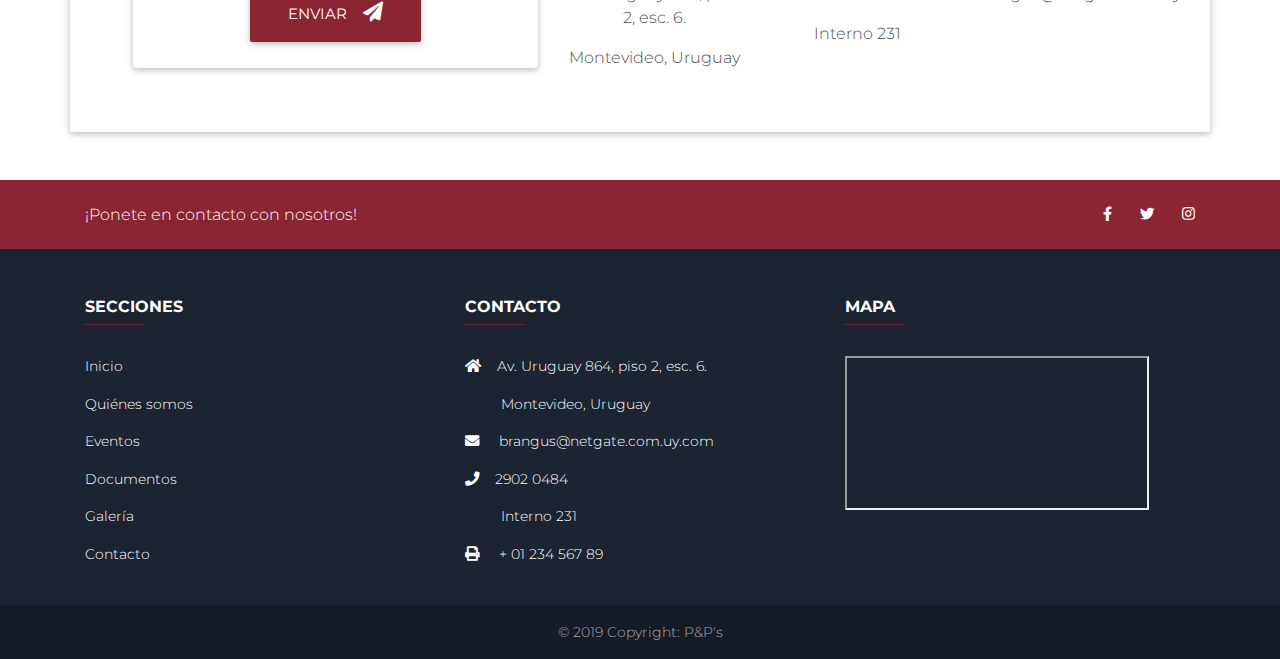
==== commit 4528f559: "cambio de foto, JPG, etc etc" ====
--- a/contact.html
+++ b/contact.html
@@ -1,8 +1,9 @@
 <!DOCTYPE html>
 <html lang="en">
 
-<head><meta http-equiv="Content-Type" content="text/html; charset=utf-8">
-    
+<head>
+    <meta http-equiv="Content-Type" content="text/html; charset=utf-8">
+
     <meta name="viewport" content="width=device-width, initial-scale=1, shrink-to-fit=no">
     <meta http-equiv="x-ua-compatible" content="ie=edge">
     <link rel="shortcut icon" href="img/logo.png" />
@@ -127,50 +128,52 @@
                 <div class="col-lg-5 mb-lg-0 pb-lg-3 mb-4">
 
                     <!-- Form with header -->
-                <form action="EnviarEmail.php" method="POST">
-                    <div class="card">
-                        <div class="card-body">
-                            <!-- Header -->
-                            <div class="text-uppercase card card-body form-header accent-1"
-                                style="background-color: #8B2533; color: white; margin-top: -35px;">
-                                <h3 class="mt-2 text-center"><i class="fas fa-envelope"></i> Escribinos:</h3>
+                    <form action="EnviarEmail.php" method="POST">
+                        <div class="card">
+                            <div class="card-body">
+                                <!-- Header -->
+                                <div class="text-uppercase card card-body form-header accent-1"
+                                    style="background-color: #8B2533; color: white; margin-top: -35px;">
+                                    <h3 class="mt-2 text-center"><i class="fas fa-envelope"></i> Escribinos:</h3>
+                                </div>
+                                <br>
+                                <p class="dark-grey-text"></p>
+                                <!-- Body -->
+                                <div class="md-form">
+                                    <i class="fas fa-user prefix grey-text"></i>
+                                    <input type="text" id="form-name" name="form-name" class="form-control">
+                                    <label for="form-name">Nombre</label>
+                                </div>
+                                <div class="md-form">
+                                    <i class="fas fa-envelope prefix grey-text"></i>
+                                    <input type="text" id="form-email" name="form-email" class="form-control">
+                                    <label for="form-email">E-mail</label>
+                                </div>
+                                <div class="md-form">
+                                    <i class="fas fa-tag prefix grey-text"></i>
+                                    <input type="text" id="form-Subject" name="form-Subject" class="form-control">
+                                    <label for="form-Subject">Asunto</label>
+                                </div>
+                                <div class="md-form">
+                                    <i class="fas fa-pencil-alt prefix grey-text"></i>
+                                    <textarea id="form-text" name="form-text" class="form-control md-textarea"
+                                        rows="3"></textarea>
+                                    <label for="form-text">Mensaje</label>
+                                </div>
+                                <div class="text-center">
+
+                                    <button class="btn-floating btn btn-lg"
+                                        style="background-color:#8B2533; font-size:15px; color:#fff" type="submit">
+                                        Enviar &nbsp&nbsp
+                                        <i class="far fa-paper-plane"
+                                            style="color:white; font-size:20px; font-weight: bold;"></i>
+                                    </button>
+                                </div>
+
+
                             </div>
-                            <br>
-                            <p class="dark-grey-text"></p>
-                            <!-- Body -->
-                            <div class="md-form">
-                                <i class="fas fa-user prefix grey-text"></i>
-                                <input type="text" id="form-name" name="form-name" class="form-control">
-                                <label for="form-name">Nombre</label>
-                            </div>
-                            <div class="md-form">
-                                <i class="fas fa-envelope prefix grey-text"></i>
-                                <input type="text" id="form-email" name="form-email" class="form-control">
-                                <label for="form-email">E-mail</label>
-                            </div>
-                            <div class="md-form">
-                                <i class="fas fa-tag prefix grey-text"></i>
-                                <input type="text" id="form-Subject"  name="form-Subject" class="form-control">
-                                <label for="form-Subject">Asunto</label>
-                            </div>
-                            <div class="md-form">
-                                <i class="fas fa-pencil-alt prefix grey-text"></i>
-                                <textarea id="form-text" name="form-text" class="form-control md-textarea" rows="3"></textarea>
-                                <label for="form-text">Mensaje</label>
-                            </div>
-                            <div class="text-center">
-
-                                <button class="btn-floating btn btn-lg" style="background-color:#8B2533; font-size:15px; color:#fff" type="submit">
-                                    Enviar &nbsp&nbsp
-                                    <i class="far fa-paper-plane"
-                                        style="color:white; font-size:20px; font-weight: bold;"></i>
-                                </button>
-                            </div>
-                            
-
-                        </div>
-                    </div>
-                </form>
+                        </div>
+                    </form>
                     <!-- Form with header -->
 
                 </div>
--- a/css/style.css
+++ b/css/style.css
@@ -92,7 +92,7 @@
 }
 
 .intro-2 {
-    background: url("../img/portada1.jpg")no-repeat top center;
+    background: url("../img/portada2.JPG")no-repeat center center;
     background-size: cover;
     -webkit-background-size: cover;
     -moz-background-size: cover;
@@ -316,7 +316,6 @@
     margin-right: 100px;
 } */
 
-
 .controles {
     padding-top: 10px !important;
 }
@@ -338,6 +337,7 @@
 }
 
 /* fotos en grid */
+
 .d-grid {
     display: grid;
     grid-template-columns: repeat(2, 1fr);
@@ -382,15 +382,17 @@
 figure {
     margin: 0cm 0cm 0cm 0cm;
 }
+
 /* fotos en grid */
 
 /* back to top */
+
 #return-to-top {
     position: fixed;
     bottom: 20px;
     right: 20px;
     background: rgb(0, 0, 0);
-    background:rgba(139, 37, 51, 0.7);
+    background: rgba(139, 37, 51, 0.7);
     width: 50px;
     height: 50px;
     display: block;
@@ -405,6 +407,7 @@
     -o-transition: all 0.3s ease;
     transition: all 0.3s ease;
 }
+
 #return-to-top i {
     color: #fff;
     margin: 0;
@@ -418,15 +421,18 @@
     -o-transition: all 0.3s ease;
     transition: all 0.3s ease;
 }
+
 #return-to-top:hover {
     background: rgba(139, 37, 51, 0.9);
 }
+
 #return-to-top:hover i {
     color: #fff;
     top: 5px;
 }
+
 /* back to top */
 
 #sponsors a:hover {
     cursor: pointer;
-}
+}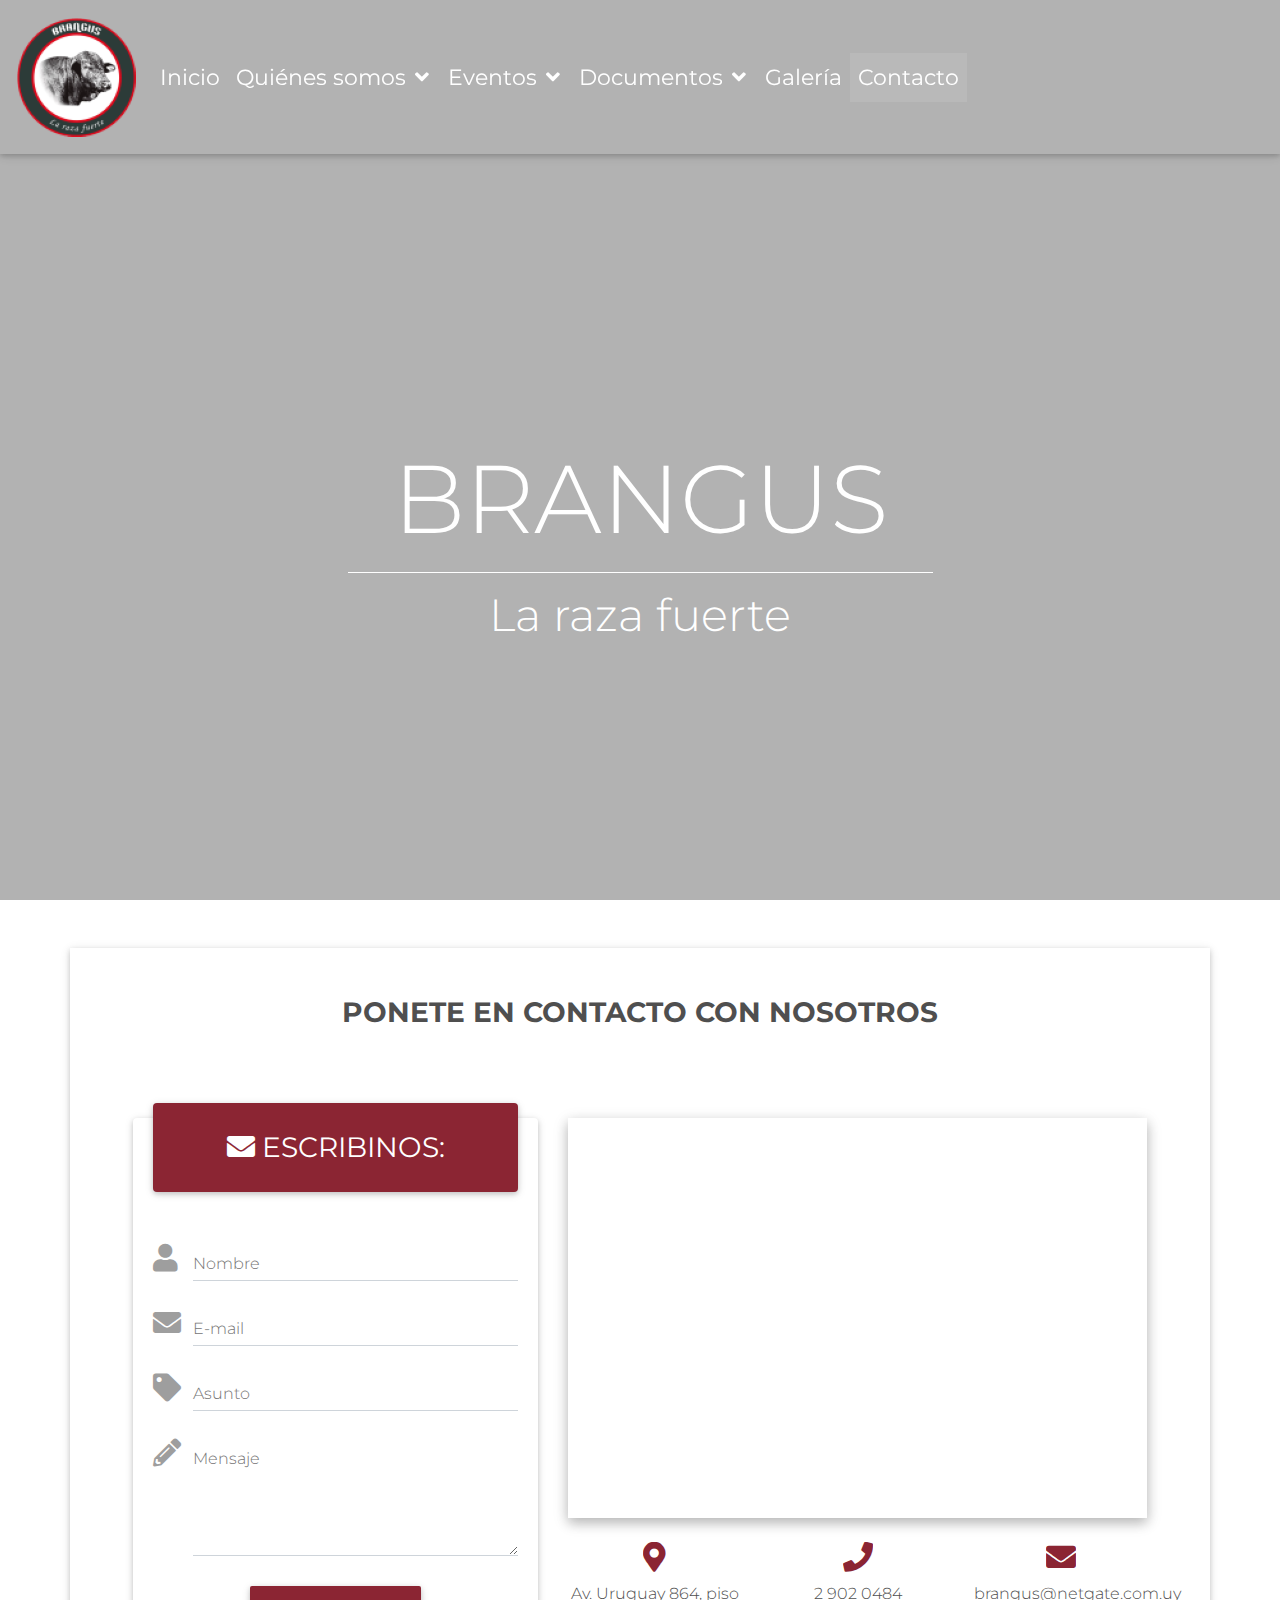
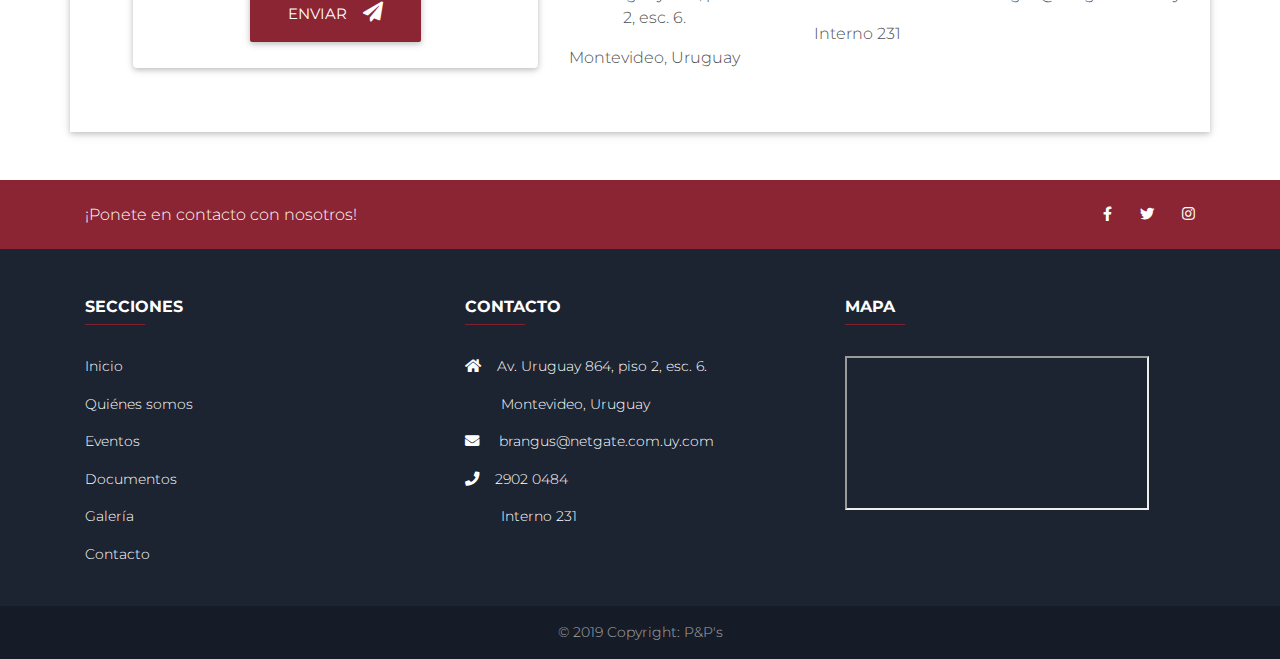
==== commit 09e72841: "fotos directiva + seccion de novedades" ====
--- a/contact.html
+++ b/contact.html
@@ -328,9 +328,6 @@
                     <p>
                         &nbsp&nbsp&nbsp&nbsp&nbsp&nbsp&nbsp&nbsp Interno 231
                     </p>
-                    <p>
-                        <i class="fas fa-print mr-3"></i> + 01 234 567 89</p>
-
                 </div>
                 <!-- Grid column -->
 
